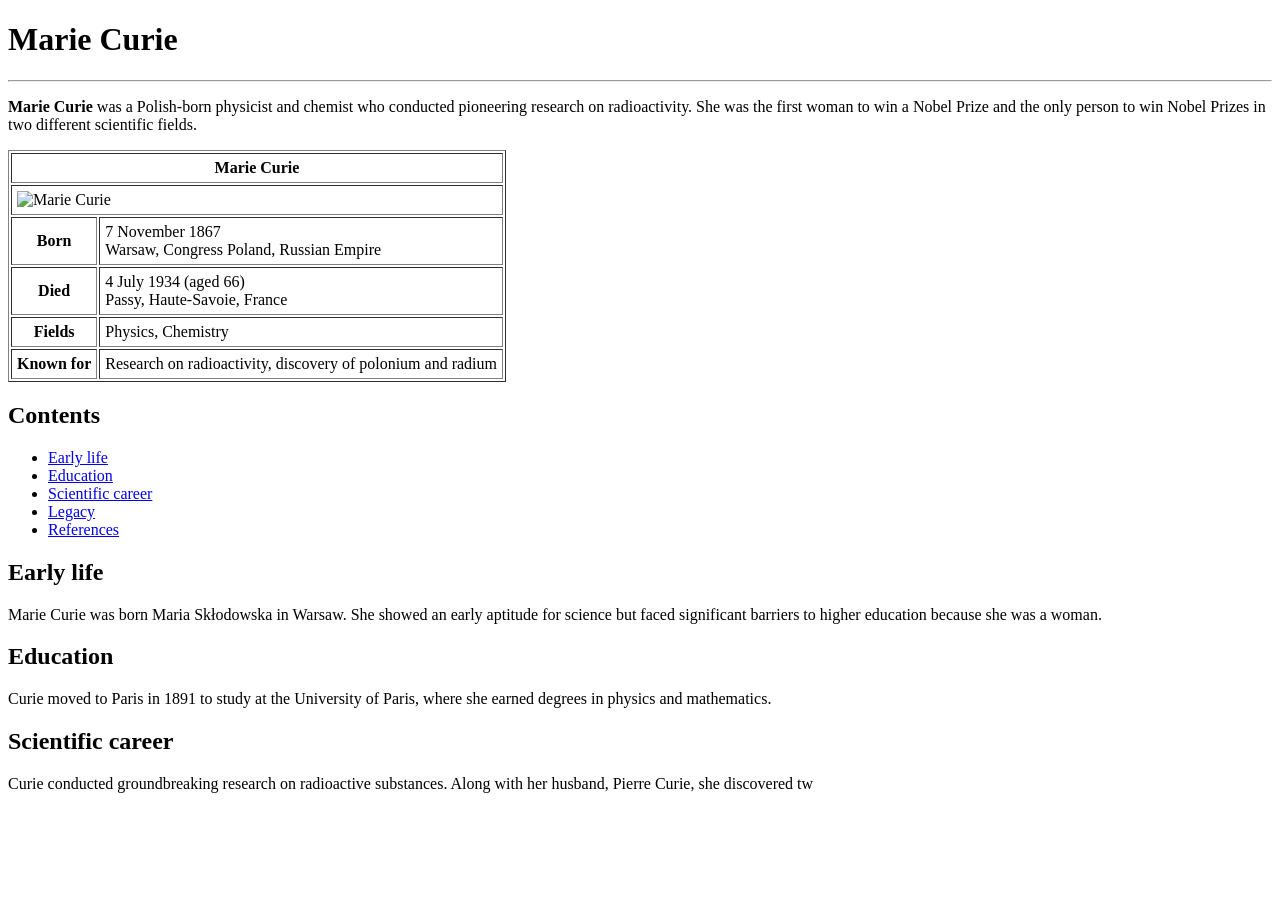
==== index.html @ 8f610070 "Add files via upload" ====
<!DOCTYPE html>
<html lang="en">
<head>
    <meta charset="UTF-8">
    <title>Marie Curie - Wikipedia</title>
</head>
<body>

    <h1>Marie Curie</h1>
    <hr>

    <p><strong>Marie Curie</strong> was a Polish-born physicist and chemist who conducted pioneering research on radioactivity.
    She was the first woman to win a Nobel Prize and the only person to win Nobel Prizes in two different scientific fields.</p>

    <table border="1" cellpadding="5">
        <tr>
            <th colspan="2">Marie Curie</th>
        </tr>
        <tr>
            <td colspan="2">
                <img src="https://upload.wikimedia.org/wikipedia/commons/6/69/Marie_Curie_c1920.jpg"
                     alt="Marie Curie" width="200">
            </td>
        </tr>
        <tr>
            <th>Born</th>
            <td>7 November 1867<br>Warsaw, Congress Poland, Russian Empire</td>
        </tr>
        <tr>
            <th>Died</th>
            <td>4 July 1934 (aged 66)<br>Passy, Haute-Savoie, France</td>
        </tr>
        <tr>
            <th>Fields</th>
            <td>Physics, Chemistry</td>
        </tr>
        <tr>
            <th>Known for</th>
            <td>Research on radioactivity, discovery of polonium and radium</td>
        </tr>
    </table>

    <h2>Contents</h2>
    <ul>
        <li><a href="#early">Early life</a></li>
        <li><a href="#education">Education</a></li>
        <li><a href="#career">Scientific career</a></li>
        <li><a href="#legacy">Legacy</a></li>
        <li><a href="#references">References</a></li>
    </ul>

    <h2 id="early">Early life</h2>
    <p>Marie Curie was born Maria Skłodowska in Warsaw. She showed an early aptitude for science
    but faced significant barriers to higher education because she was a woman.</p>

    <h2 id="education">Education</h2>
    <p>Curie moved to Paris in 1891 to study at the University of Paris, where she earned degrees
    in physics and mathematics.</p>

    <h2 id="career">Scientific career</h2>
    <p>Curie conducted groundbreaking research on radioactive substances. Along with her husband,
    Pierre Curie, she discovered tw
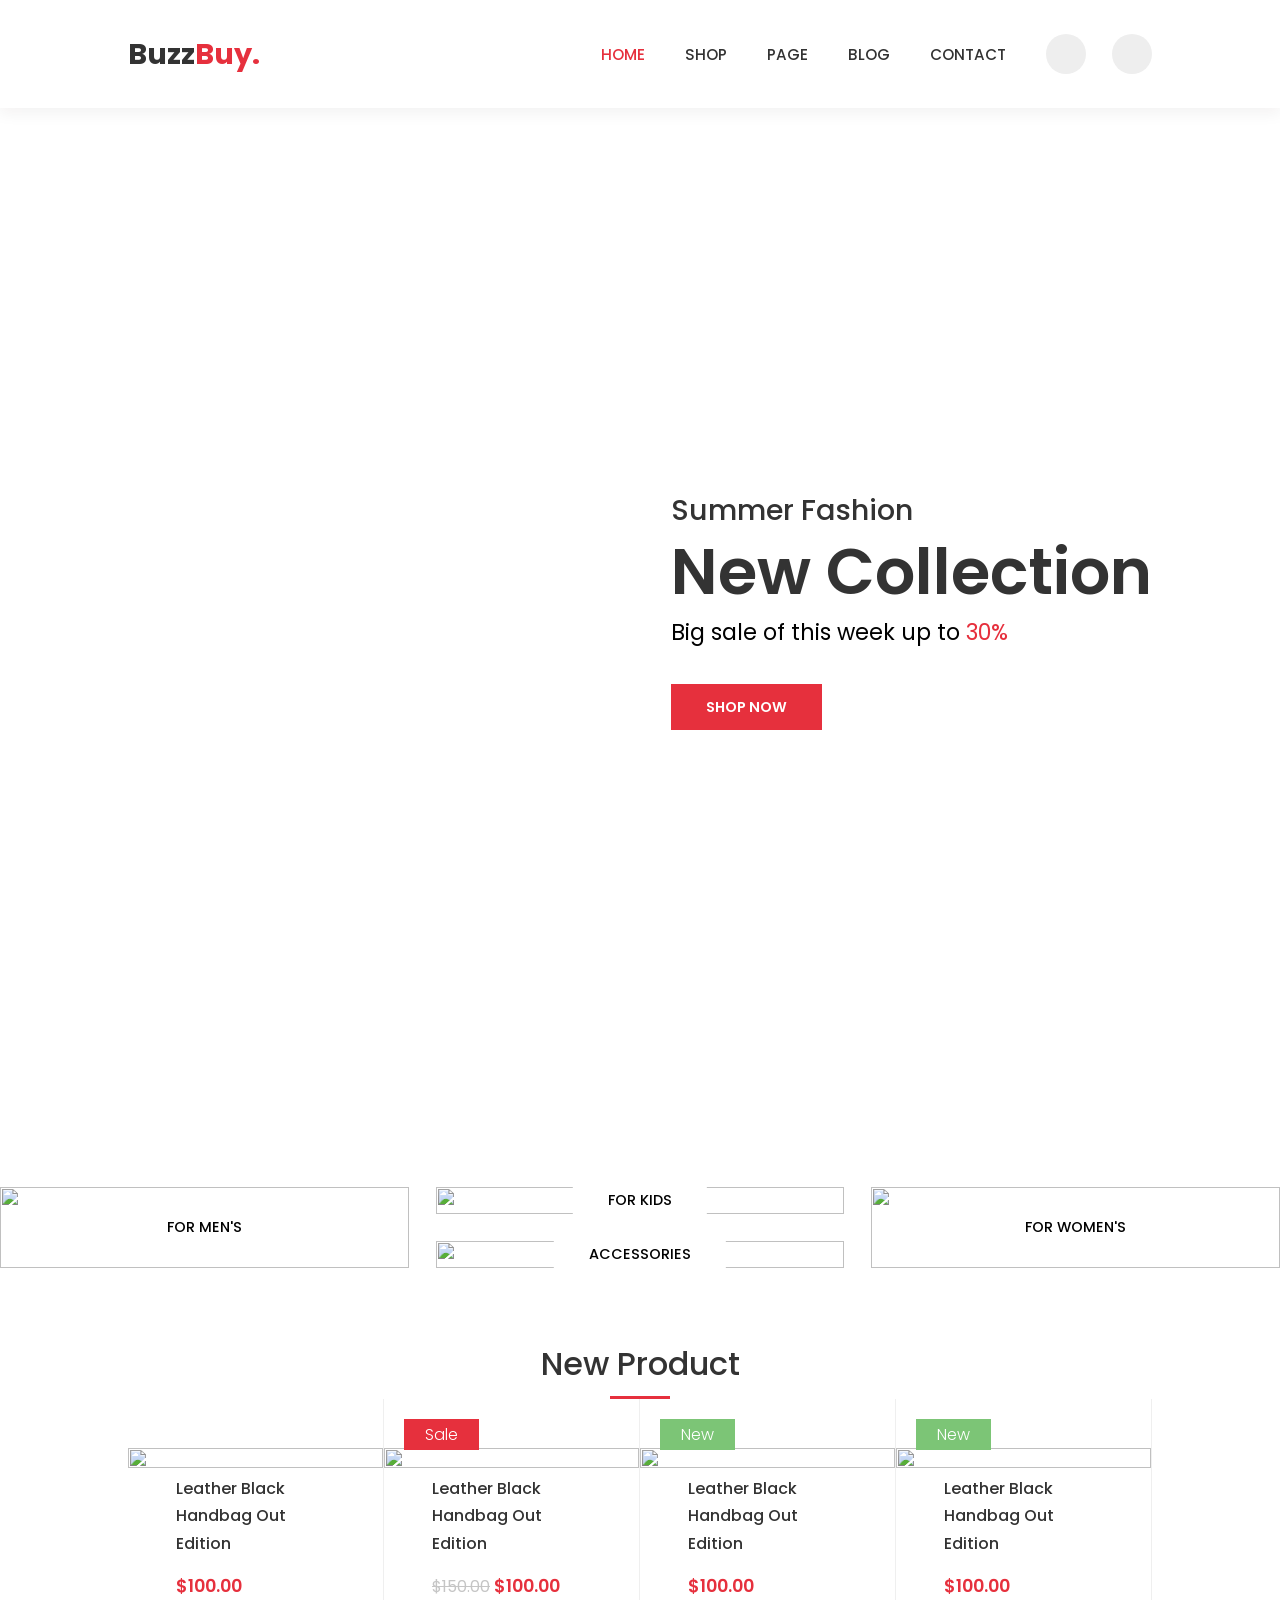
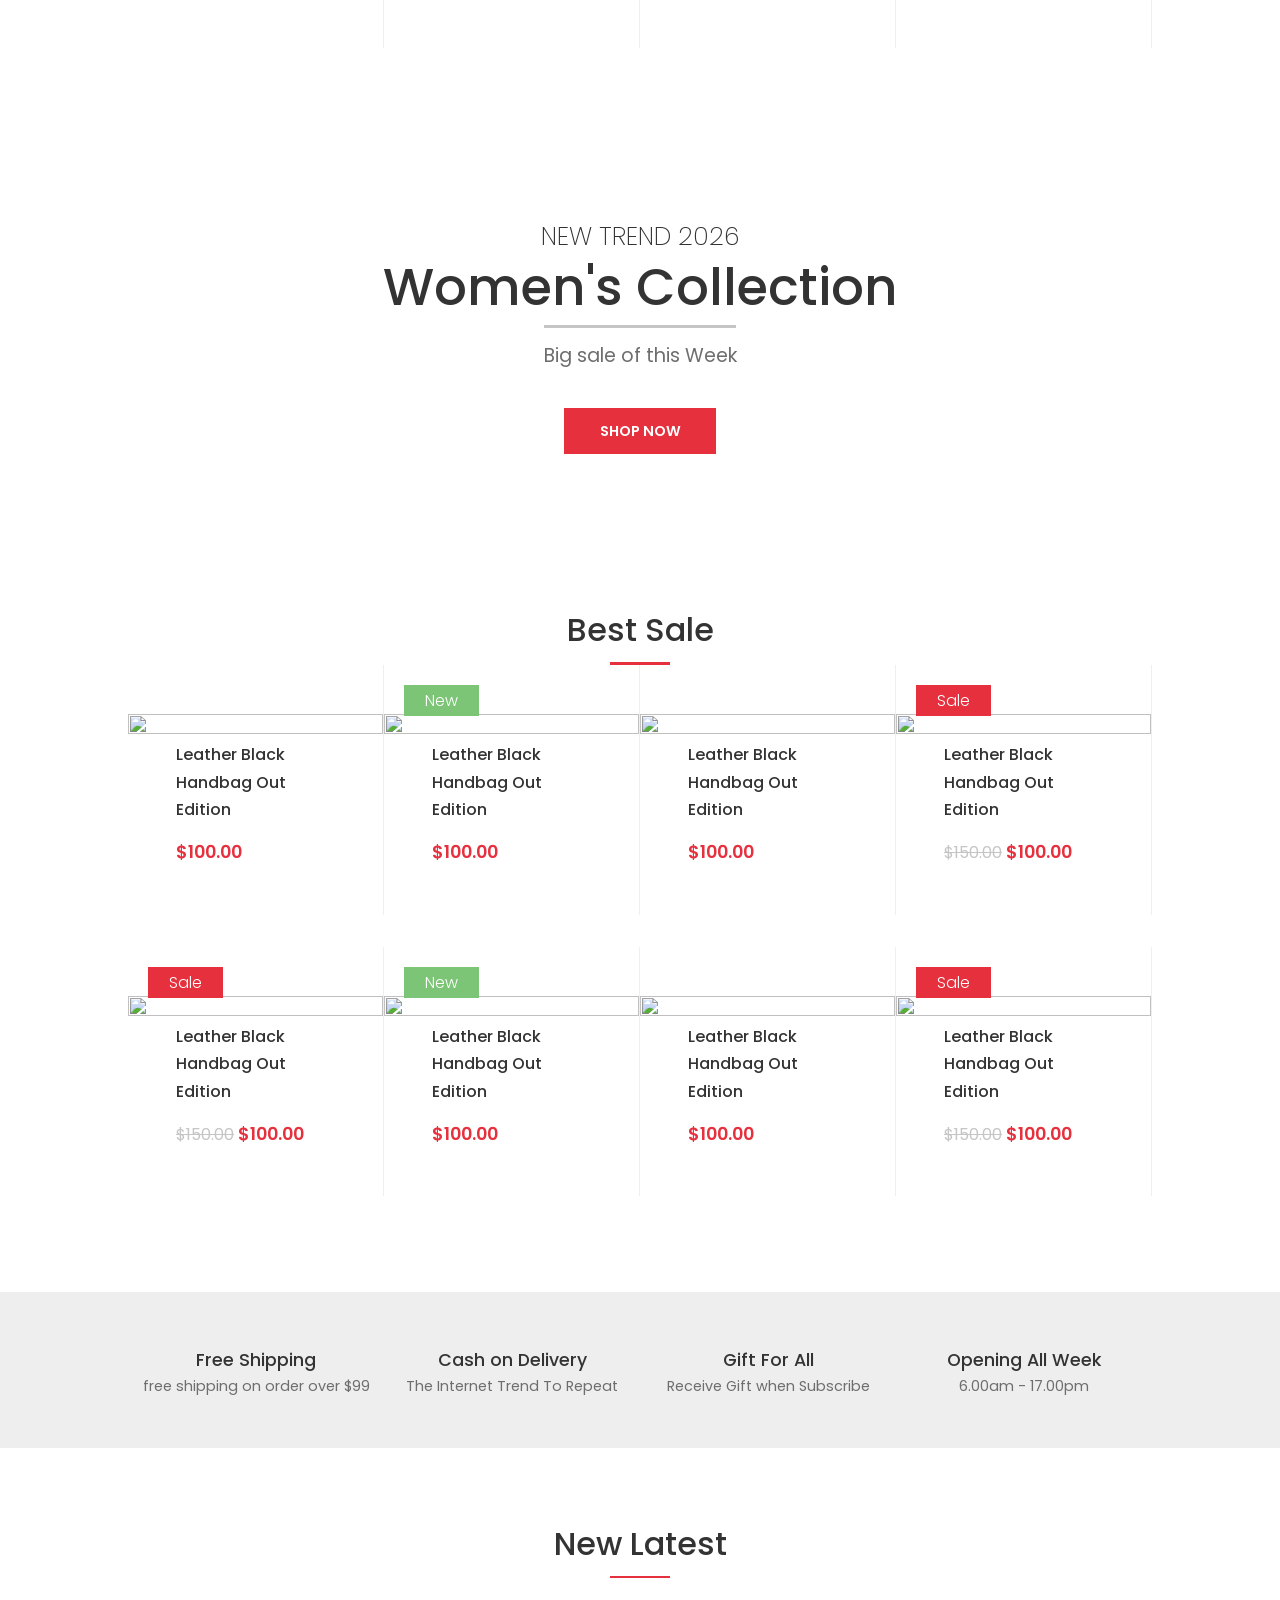
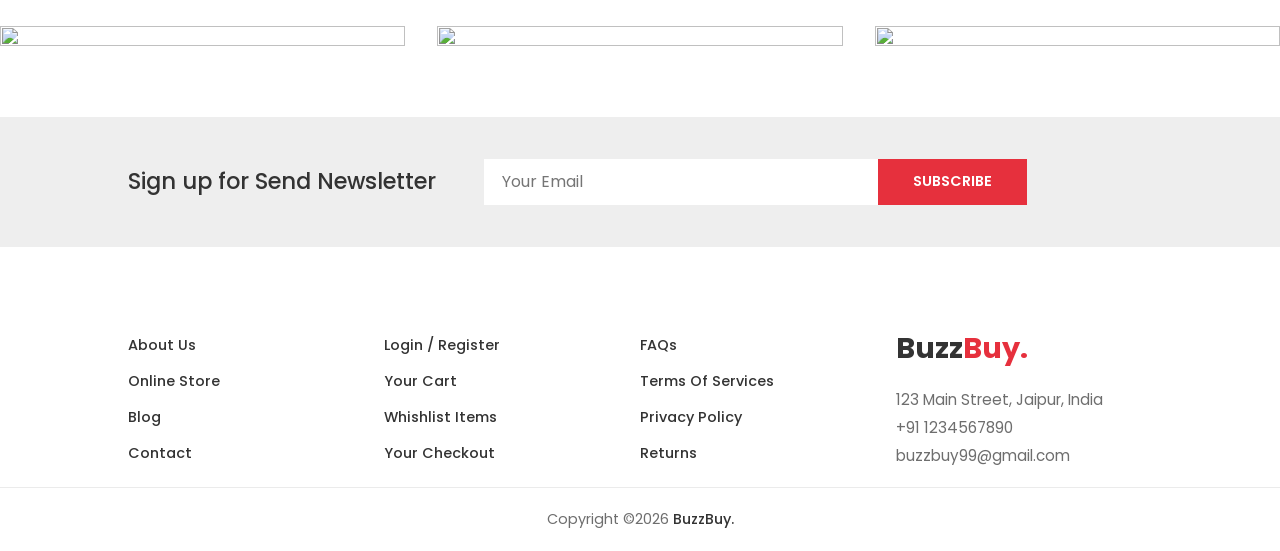
==== commit 1c534d68: "Add files via upload" ====
--- a/index.html
+++ b/index.html
@@ -2,61 +2,455 @@
 <html lang="en">
 <head>
     <meta charset="UTF-8">
-    <title>Marie Curie - Wikipedia</title>
+    <meta name="viewport" content="width=device-width, initial-scale=1.0">
+    <title>Responsive Shopping Website</title>
+    <link rel="stylesheet" href="https://cdnjs.cloudflare.com/ajax/libs/font-awesome/7.0.1/css/all.min.css" integrity="sha512-2SwdPD6INVrV/lHTZbO2nodKhrnDdJK9/kg2XD1r9uGqPo1cUbujc+IYdlYdEErWNu69gVcYgdxlmVmzTWnetw==" crossorigin="anonymous" referrerpolicy="no-referrer" />
+    <link rel="stylesheet" href="style.css">
 </head>
 <body>
 
-    <h1>Marie Curie</h1>
-    <hr>
-
-    <p><strong>Marie Curie</strong> was a Polish-born physicist and chemist who conducted pioneering research on radioactivity.
-    She was the first woman to win a Nobel Prize and the only person to win Nobel Prizes in two different scientific fields.</p>
-
-    <table border="1" cellpadding="5">
-        <tr>
-            <th colspan="2">Marie Curie</th>
-        </tr>
-        <tr>
-            <td colspan="2">
-                <img src="https://upload.wikimedia.org/wikipedia/commons/6/69/Marie_Curie_c1920.jpg"
-                     alt="Marie Curie" width="200">
-            </td>
-        </tr>
-        <tr>
-            <th>Born</th>
-            <td>7 November 1867<br>Warsaw, Congress Poland, Russian Empire</td>
-        </tr>
-        <tr>
-            <th>Died</th>
-            <td>4 July 1934 (aged 66)<br>Passy, Haute-Savoie, France</td>
-        </tr>
-        <tr>
-            <th>Fields</th>
-            <td>Physics, Chemistry</td>
-        </tr>
-        <tr>
-            <th>Known for</th>
-            <td>Research on radioactivity, discovery of polonium and radium</td>
-        </tr>
-    </table>
-
-    <h2>Contents</h2>
-    <ul>
-        <li><a href="#early">Early life</a></li>
-        <li><a href="#education">Education</a></li>
-        <li><a href="#career">Scientific career</a></li>
-        <li><a href="#legacy">Legacy</a></li>
-        <li><a href="#references">References</a></li>
-    </ul>
-
-    <h2 id="early">Early life</h2>
-    <p>Marie Curie was born Maria Skłodowska in Warsaw. She showed an early aptitude for science
-    but faced significant barriers to higher education because she was a woman.</p>
-
-    <h2 id="education">Education</h2>
-    <p>Curie moved to Paris in 1891 to study at the University of Paris, where she earned degrees
-    in physics and mathematics.</p>
-
-    <h2 id="career">Scientific career</h2>
-    <p>Curie conducted groundbreaking research on radioactive substances. Along with her husband,
-    Pierre Curie, she discovered tw
+   <!--Navbar Here -->
+   <header>
+        <nav class="navbar flex container">
+            <a href="#" class="logo">
+                Buzz<span>Buy.</span>
+            </a>
+
+            <ul class="navlist flex">
+                <li>
+                    <a href="#" class="link link-active">home</a>
+                </li>
+                <li>
+                    <a href="#" class="link">shop</a>
+                </li>
+                <li>
+                    <a href="#" class="link">page</a>
+                </li>
+                <li>
+                    <a href="#" class="link">blog</a>
+                </li>
+                <li>
+                    <a href="#" class="link">contact</a>
+                </li>
+                <li class="nav-icons flex">
+                    <a href="#" class="icon">
+                        <i class="fa-solid fa-magnifying-glass"></i>
+                    </a>
+                    <a href="#">
+                        <i class="fa-solid fa-user"></i>
+                    </a>
+                    <a href="#" class="icon icon-active">
+                        <i class="fa-solid fa-shopping-bag"></i>
+                    </a>
+                </li>
+            </ul>
+            
+            <a href="#" class="hamburger">
+                 <i class="fa-solid fa-bars"></i>
+            </a>
+        </nav>
+    </header>
+
+
+ 
+
+    <!--Section Here -->
+    <main>
+        <section class="hero">
+           <div class="hero-content flex container">
+                <div>
+                    <h3>Summer Fashion</h3>
+                    <h1>New Collection</h1>
+                    <h4>Big sale of this week up to <span>30%</span></h4>
+                    <button>Shop Now</button>
+                </div>
+            </div>
+        </section>
+        <section class="section">
+            <div class="category-container">
+                <div class="category">
+                    <img src="images/for men.jpg">
+                    <button>for Men's</button>    
+                </div>
+                <div class="category">
+                    <img src="images/for kids.jpg">
+                    <button>for Kids</button>    
+                </div>
+                <div class="category">
+                    <img src="images/for accessories.jpg">
+                    <button>Accessories</button>    
+                </div>
+                <div class="category">
+                    <img src="images/for women.jpg">
+                    <button>for Women's</button>    
+                </div>
+            </div>
+        </section>
+        <section class="section">
+            <div class="container">
+                 <h2>New Product</h2>
+            <div class="line"></div>
+
+            <div class="card-container flex wrap">
+                <div class="card">
+                    <img src="images/card-image1.jpg">
+                    <div class="card-content">
+                        <p class="title">
+                            Leather Black Handbag Out Edition
+                        </p>
+                        <div class ="price">
+                            <span class="amount">$100.00</span>
+                        </div>
+                        <button class="add-to-cart">Add to Cart</button>
+                    </div>
+                </div>
+                <div class="card sale">
+                    <img src="images/card-image2.jpg">
+                    <div class="card-content">
+                        <p class="title">
+                            Leather Black Handbag Out Edition
+                        </p>
+                        <div class="price">
+                            <del>$150.00</del>
+                            <span class="amount">$100.00</span>
+                        </div>
+                        <button class="add-to-cart">Add to Cart</button>
+                    </div>
+                </div>
+                <div class="card new">
+                    <img src="images/card-image3.jpg">
+                    <div class="card-content">
+                        <p class="title">
+                            Leather Black Handbag Out Edition
+                        </p>
+                        <div class="price">
+                            <span class="amount">$100.00</span>
+                        </div>
+                        <button class="add-to-cart">Add to Cart</button>
+                    </div>
+                </div>
+                <div class="card new">
+                    <img src="images/card-image4.jpg">
+                    <div class="card-content">
+                        <p class="title">
+                            Leather Black Handbag Out Edition
+                        </p>
+                        <div class="price">
+                            <span class="amount">$100.00</span>
+                        </div>
+                        <button class="add-to-cart">Add to Cart</button>
+                    </div>
+                </div>
+                
+            </div>
+            </div>
+        </section>
+
+        <section class="section">
+            <div class="sale-container">
+                <h3>New Trend 2026</h3>
+                <h1>Women's Collection</h1>
+                <div class="line"></div>
+                <h4>Big sale of this Week</h4>
+                <button>shop now</button>
+            </div>
+        
+        </section>
+
+
+
+
+       <section class="section">
+        <div class="container">
+            <h2>Best Sale</h2>
+            <div class="line"></div>
+
+            <div class="card-container flex wrap">
+                <div class="card">
+                    <img src="images/card-image5.jpg">
+                    <div class="card-content">
+                        <p class="title">
+                            Leather Black Handbag Out Edition
+                        </p>
+                        <div class ="price">
+                            <span class="amount">$100.00</span>
+                        </div>
+                        <button class="add-to-cart">Add to Cart</button>
+                    </div>
+                </div>
+                <div class="card new">
+                    <img src="images/card-image6.jpg">
+                    <div class="card-content">
+                        <p class="title">
+                            Leather Black Handbag Out Edition
+                        </p>
+                        <div class="price">
+                            <span class="amount">$100.00</span>
+                        </div>
+                        <button class="add-to-cart">Add to Cart</button>
+                    </div>
+                </div>
+                <div class="card">
+                    <img src="images/card-image7.jpg">
+                    <div class="card-content">
+                        <p class="title">
+                            Leather Black Handbag Out Edition
+                        </p>
+                        <div class="price">
+                            <span class="amount">$100.00</span>
+                        </div>
+                        <button class="add-to-cart">Add to Cart</button>
+                    </div>
+                </div>
+                <div class="card sale">
+                    <img src="images/card-image8.jpg">
+                    <div class="card-content">
+                        <p class="title">
+                            Leather Black Handbag Out Edition
+                        </p>
+                        <div class="price">
+                            <del>$150.00</del>
+                            <span class="amount">$100.00</span>
+                        </div>
+                        <button class="add-to-cart">Add to Cart</button>
+                    </div>
+                </div>
+                
+            </div>
+            <div class="card-container flex wrap">
+                <div class="card sale">
+                    <img src="images/card-image9.jpg">
+                    <div class="card-content">
+                        <p class="title">
+                            Leather Black Handbag Out Edition
+                        </p>
+                        <div class ="price">
+                            <del>$150.00</del>
+                            <span class="amount">$100.00</span>
+                        </div>
+                        <button class="add-to-cart">Add to Cart</button>
+                    </div>
+                </div>
+                <div class="card new">
+                    <img src="images/card-image10.jpg">
+                    <div class="card-content">
+                        <p class="title">
+                            Leather Black Handbag Out Edition
+                        </p>
+                        <div class="price">
+                            <span class="amount">$100.00</span>
+                        </div>
+                        <button class="add-to-cart">Add to Cart</button>
+                    </div>
+                </div>
+                <div class="card">
+                    <img src="images/card-image11.jpg">
+                    <div class="card-content">
+                        <p class="title">
+                            Leather Black Handbag Out Edition
+                        </p>
+                        <div class="price">
+                            <span class="amount">$100.00</span>
+                        </div>
+                        <button class="add-to-cart">Add to Cart</button>
+                    </div>
+                </div>
+                <div class="card sale">
+                    <img src="images/card-image12.jpg">
+                    <div class="card-content">
+                        <p class="title">
+                            Leather Black Handbag Out Edition
+                        </p>
+                        <div class="price">
+                            <del>$150.00</del>
+                            <span class="amount">$100.00</span>
+                        </div>
+                        <button class="add-to-cart">Add to Cart</button>
+                    </div>
+                </div>
+                
+            </div>
+        </div>
+       </section>
+
+       <section class="section">
+        <div class="secondary-bg">
+            <div class="container flex wrap">
+                <div class="box">
+                    <i class="fa-solid fa-truck"></i>
+                    <h5>
+                        <a href="#>">Free Shipping</a>
+                    </h5>
+                    <p class="des">free shipping on order over $99</p>
+                </div>
+                <div class="box">
+                    <i class="fa-solid fa-money-bill-1"></i>
+                    <h5>
+                        <a href="#>">Cash on Delivery</a>
+                    </h5>
+                    <p class="des">The Internet Trend To Repeat</p>
+                </div>
+                <div class="box">
+                    <i class="fa-solid fa-gift"></i>
+                    <h5>
+                        <a href="#>">Gift For All</a>
+                    </h5>
+                    <p class="des">Receive Gift when Subscribe</p>
+                </div>
+                <div class="box">
+                    <i class="fa-solid fa-clock"></i>
+                    <h5>
+                        <a href="#>">Opening All Week</a>
+                    </h5>
+                    <p class="des">6.00am - 17.00pm</p>
+                </div>
+            </div>
+        </div>   
+       </section>
+
+       <section class="section">
+           <div class="container">
+                <h2>New Latest</h2>
+                <div class="line"></div>
+           </div>
+           <div class="blog-container flex wrap">
+              <div class="blog-box">
+                    <img src="images/news-image1.jpeg">
+                    <div class="blog-content">
+                        <h3 class="heading">
+                            <a href="#">New Trend 2026</a>
+                        </h3>
+                        <p class="des">Lorem ipsum dolor sit amet consectetur adipisicing elit. Possimus nemo atque deserunt labore rerum fugit?</p>
+                        <a href="#" class="blog-link">Read More</a>
+                    </div>
+                </div>  
+              <div class="blog-box">
+                    <img src="images/news-image2.jpeg">
+                    <div class="blog-content">
+                        <h3 class="heading">
+                            <a href="#">New Trend 2026</a>
+                        </h3>
+                        <p class="des">Lorem ipsum dolor sit amet consectetur adipisicing elit. Possimus nemo atque deserunt labore rerum fugit?</p>
+                        <a href="#" class="blog-link">Read More</a>
+                    </div>
+                </div>  
+              <div class="blog-box">
+                    <img src="images/news-image3.jpeg">
+                    <div class="blog-content">
+                        <h3 class="heading">
+                            <a href="#">New Trend 2026</a>
+                        </h3>
+                        <p class="des">Lorem ipsum dolor sit amet consectetur adipisicing elit. Possimus nemo atque deserunt labore rerum fugit?</p>
+                        <a href="#" class="blog-link">Read More</a>
+                    </div>
+                </div>  
+            </div>
+       </section>
+
+     
+
+       <section class="section">
+           <div class="secondary-bg">
+               <form class="container flex wrap">
+                    <h3>Sign up for Send Newsletter</h3>
+
+                    <div class="input-container flex">
+                        <input type="email"name="email"
+                        id="email" placeholder="Your Email" autocomplete="off">
+                        <button>Subscribe</button>
+                    </div>
+
+                    <div class="social-icons flex">
+                        <a href="#" class="media">
+                            <i class="fa-brands fa-facebook-f"></i>
+                        </a>
+                        <a href="#" class="media">
+                            <i class="fa-brands fa-x-twitter"></i>
+                        </a>
+                        <a href="#" class="media">
+                            <i class="fa-brands fa-google"></i>
+                        </a>
+                        <a href="#" class="media">
+                            <i class="fa-brands fa-behance"></i>
+                        </a>
+                        <a href="#" class="media">
+                            <i class="fa-brands fa-linkedin-in"></i>
+                        </a>
+                    </div>
+               </form>
+           </div>
+       </section>
+    </main>
+
+
+    <!--Footer Here -->
+    <footer class="section">
+        <div class="footer- container container flex wrap">
+        <ul class="footer-list">
+            <li>
+                <a href="#" class="footer-link">about us</a>
+            </li>
+            <li>
+                <a href="#" class="footer-link">Online store</a>
+            </li>
+            <li>
+                <a href="#" class="footer-link">blog</a>
+            </li>
+            <li>
+                <a href="#" class="footer-link">contact</a>
+            </li>
+        </ul>
+        <ul class="footer-list">
+            <li>
+                <a href="#" class="footer-link">login / register</a>
+            </li>
+            <li>
+                <a href="#" class="footer-link">your cart</a>
+            </li>
+            <li>
+                <a href="#" class="footer-link">whishlist items</a>
+            </li>
+            <li>
+                <a href="#" class="footer-link">Your checkout</a>
+            </li>
+        </ul>
+        <ul class="footer-list">
+            <li>
+                <a href="#" class="footer-link">FAQs</a>
+            </li>
+            <li>
+                <a href="#" class="footer-link">terms of services</a>
+            </li>
+            <li>
+                <a href="#" class="footer-link">privacy policy</a>
+            </li>
+            <li>
+                <a href="#" class="footer-link">returns</a>
+            </li>
+        </ul>
+        <ul class="footer-list">
+            <li class="footer-logo">
+                <a href="#" class="logo">
+                     Buzz<span>Buy.</span>
+                </a>
+            </li>
+            <li>
+                <p class="detail">123 Main Street, Jaipur, India</p>
+            </li>
+            <li>
+                <p class="detail">+91 1234567890</p>
+            </li>
+            <li>
+                <p class="detail">buzzbuy99@gmail.com</p>
+            </li>
+        </ul>
+        </div>
+        <div class="footer-bottom">
+            <p>
+                Copyright &copy2026 
+                <a href="#" class="footer-link">BuzzBuy.</a>
+            </p>
+        </div>
+    </footer>
+
+                
--- a/style.css
+++ b/style.css
@@ -0,0 +1,646 @@
+@import url('https://fonts.googleapis.com/css2?family=Poppins:ital,wght@0,100;0,200;0,300;0,400;0,500;0,600;0,700;0,800;0,900;1,100;1,200;1,300;1,400;1,500;1,600;1,700;1,800;1,900&display=swap');
+*{
+    margin: 0;
+    padding: 0;
+    box-sizing: border-box;
+    font-family: "Poppins", sans-serif;
+}
+
+html{
+    scroll-behavior: smooth;
+}
+
+:root{
+    --white-clr: #fff;
+    --black-clr: #000;
+    --light-black: #333;
+    --primary-clr: #e6303d;
+    --secondary-clr:#eee;
+    --tag-clr: #7cc576;
+ }
+
+/* Basic Styling */
+li{
+    list-style: none;
+}
+
+a{
+    text-decoration: none;
+}
+
+a:hover{
+    color: var(--primary-clr);
+}
+
+img{
+    width: 100%;
+    height: 100%;
+    display: block;
+    transition: transform .3s ease-in-out;
+}
+
+.flex{
+    display: flex;
+    align-items: center;
+}
+
+.container{
+    max-width: 80%;
+    margin: auto;
+}
+
+.section{
+    padding-top: 4rem;
+}
+
+.wrap{
+    flex-wrap: wrap;
+}
+
+
+.secondary-bg{
+    background: var(--secondary-clr);
+    padding-block: 2.2rem;
+}
+
+
+
+
+
+ /* Navbar Styling */
+
+header{
+    background: var(--white-clr);
+    position: fixed;
+    top: 0;
+    left: 0;
+    right: 0;
+    z-index: 1000;
+    box-shadow:
+    0px 5px 14.25px .75px rgba(36, 11, 12, .05);
+
+}
+
+
+ .logo{
+    font-size: 1.8rem;
+    font-weight: bold;
+    color: var(--light-black);
+ }
+
+ .link{
+    font-size: .95rem;
+    color: var(--light-black);
+    text-transform: uppercase;
+    font-weight: 500;
+ }
+  
+ .icon{
+        font-size: .9rem;
+        color: var(--light-black);
+        background: var(--secondary-clr);
+        width: 40px;
+        height: 40px;
+        line-height: 40px;
+        text-align: center;
+        border-radius: 50%;
+    }
+
+.icon:hover,
+.icon-active{
+    background: var(--secondary-clr);
+
+}
+    span,
+ .link-active,
+ .icon-active{
+    color: var(--primary-clr);
+ }
+
+.navbar{
+    height: 12vh;
+    justify-content: space-between;
+}
+
+.navlist{
+    gap: 2.5rem;
+}
+
+.nav-icons{
+    gap: .8rem;
+}
+
+.hamburger{
+    font-size: 1.7rem;
+    color: var(--primary-clr);
+    display: none;
+}
+
+
+/*Section Styling */
+
+.hero{
+    height: 115vh;
+    background-image: url("images/hero-image.jpg");
+    background-position: center center;
+    background-size: cover;
+    background-repeat: no-repeat;
+    margin-top: 5.5rem;
+    }
+
+.hero-content{
+    height: 100%;
+    justify-content: flex-end;
+}
+
+
+h3{
+    font-size: 1.8rem;
+    font-weight: 500;
+    line-height: 3.7rem;
+    color: var(--light-black);
+}
+
+h1{
+    font-size: 4rem;
+    line-height: 4rem;
+    font-weight: 600;
+    color: var(--light-black);
+}
+
+h4{
+    font-size: 1.4rem;
+    font-weight: 400;
+    line-height: 3.5rem;
+    margin-bottom: 1.5rem;
+}
+
+button{
+    font-weight: 600;
+    font-size: .9rem;
+    padding: .8rem 2.2rem;
+    text-transform: uppercase;
+    color: var(--white-clr);
+    border: none;
+    background: var(--primary-clr);
+    transition: all.3s ease-in-out;
+}
+
+button:hover{
+    background: var(--light-black);
+}
+
+
+.category-container{
+    display: grid;
+    grid-template-columns: repeat(3, 1fr);
+    grid-gap: 1.7rem;
+}
+
+.category:nth-child(1),
+.category:nth-child(4){
+    grid-row: 1 / 3;
+}
+
+.category:nth-child(2){
+    grid-row: 1 / 2;
+}
+
+.category{
+    position: relative;
+    overflow: hidden;
+}
+.category button{
+    position: absolute;
+    top: 50%;
+    left: 50%;
+    transform: translate(-50%, -50%);
+    font-weight: 500;
+    background: var(--white-clr);
+    color: var(--black-clr);
+    z-index: 3;
+}
+
+
+.category button:hover{
+    background: var(--primary-clr);
+    color:  var(--white-clr);
+}
+
+.category:hover img{
+    transform: scale(1.1);
+}
+
+.category::before{
+    content: '';
+    position: absolute;
+    background: var(--white-clr);
+    width: 0%;
+    height: 100%;
+    opacity: .2;
+    z-index: 2;
+    transition:all .3s ease-in-out;
+}
+
+.category:hover::before{
+    width: 100%;
+}
+
+h2{
+    font-size: 2rem;
+    line-height: 4rem;
+    color: var(--light-black);
+    font-weight: 500;
+    text-align: center;
+}
+
+.line{
+    background: var(--primary-clr);
+    width: 60px;
+    height: 2.5px;   
+    margin: auto;
+}
+
+.car-container{
+    justify-content: center;
+    margin-top: 3rem;
+    text-align: center;
+}
+
+.card{
+    border-right: 1px solid #efefef;
+    flex: 1;
+    padding-block: 3.1rem;
+    margin-bottom: 2rem;
+    transition: all .3s ease-in-out;
+    position: relative;
+}
+
+.card:hover{
+    box-shadow: 
+    0px 5px 19px 1px rgba(36, 11, 12, .15);
+    z-index: 3;
+}
+
+.card-content{
+    padding: 0 3rem;
+}
+
+.title{
+    font-size: 1rem;
+    color: var(--light-black);
+    line-height: 1.7rem;
+    font-weight: 500;
+}
+
+.price{
+    margin-top: 1rem;
+}
+
+del{
+    color: #c5c5c5;
+}
+
+.amount{
+    font-size: 1.1rem;
+    font-weight: 600;
+}
+
+.add-to-cart{
+    position: absolute;
+    left: 0;
+    right: 0;
+    top: 100%;
+    transform: translateY(10px);
+    opacity: 0;
+    visibility: hidden;
+    transition: all .3s ease-in-out;
+}
+
+.card:hover .add-to-cart{
+    transform: translateY(0);
+    opacity: 1;
+    visibility: visible;
+}
+
+.sale::before,
+.new::before{
+    position: absolute;
+    top: 20px;
+    left: 20px;
+    padding: .2rem 1.3rem;
+    color: var(--white-clr);
+    font-weight: 300;
+}
+
+.new::before{
+    content: 'New';
+    background: var(--tag-clr);
+}
+
+.sale::before{
+    content: 'Sale';
+    background: var(--primary-clr);
+}
+.sale-container{
+    padding-block: 5rem;
+    text-align: center;
+    background-image: url("images/sale-image.jpg");
+    background-size: cover;
+    background-repeat: no-repeat;
+}
+
+
+.sale-container h3{
+    font-weight: 200;
+    font-size: 1.56rem;
+    line-height: 1.6rem;
+    text-transform: uppercase;
+}
+
+.sale-container h1{
+    font-size: 3.2rem;
+    font-weight: 500;
+    line-height: 4.7rem;
+}
+
+.sale-container .line{
+    width: 15%;
+    background: #c5c5c5;
+}
+
+.sale-container h4{
+    font-size: 1.2rem;
+    color: #6e6e6e;
+    line-height: 3.5rem;
+}
+
+.box{
+    flex: 1;
+    text-align: center;
+    margin-block: 1rem;
+    flex-basis: 200px;
+}
+
+.box .fa-solid{
+    font-size: 1.rem;
+    color: var(--primary-clr);
+}
+
+h5 a{
+    font-size: 1.1rem;
+    color: var(--light-black);
+    font-weight: 500;
+    line-height: 2rem;
+}
+
+.des{
+    color: #6e6e6e;
+    font-size: .9rem;
+    font-weight: 400;
+}
+
+.blog-container{
+    flex: 1;
+    margin-top: 3rem;
+    gap: 2rem;
+}
+
+.blog-box{
+    flex: 1;
+    position: relative;
+    flex-basis: 300px;
+}
+
+.blog-box::before{
+    content:'';
+    position: absolute;
+    background: rgba( 0, 0 , 0, .5);
+    top: 0;
+    left: 0;
+    width: 0;
+    height: 100%;
+    z-index: 3;
+    transition: all .3s ease-in-out;
+}
+
+.blog-box:hover::before{
+    width: 100%;
+}
+.blog-content{
+    position: absolute;
+    top: 50%;
+    left: 40%;
+    transform: translate(-50%, -50%);
+    width: 100%;
+    text-align: center;
+    z-index: 4;
+    padding-inline: 2rem;
+    opacity: 0;
+    visibility: hidden;
+    transition: all .3s ease-in-out;
+}
+
+.heading{
+    font-size: 1.7rem;
+    line-height: 1.5rem;
+    font-weight: 400;
+}
+
+.blog-box *{
+    color: var(--secondary-clr);
+}
+
+.blog-link{
+    font-size: .9rem;
+    font-weight: 600;
+    line-height: 5rem;
+    color: var(--primary-clr);
+    text-decoration: underline;
+    text-underline-offset: 5px;
+    text-transform: uppercase;
+}
+
+.blog-box:hover .blog-content{
+    left: 50%;
+    opacity: 1;
+    visibility: visible;
+}
+
+form{
+    gap: 3rem;
+}
+
+form h3{
+    font-size: 1.4rem;
+}
+
+.input-container{
+    flex: 1;
+    align-items: stretch;
+}
+
+#email{
+    border: none;
+    flex: 1;
+    font-size: 1rem;
+    padding-left: 1.1rem;
+}
+
+#email:focus{
+    outline: none;
+}
+
+.social-icons{
+    gap: 1.2rem;
+    justify-content: flex-end;
+}
+
+.media{
+    font-size: 1.2rem;
+    color: var(--light-black);
+}
+
+/* Footer Here */
+
+.footer-container{
+    padding-block: 3rem;
+}
+
+
+.footer-list{
+    flex: 1;
+    padding-block: 1rem;
+    flex-basis: 200px;
+}
+.footer-link{
+    font-size: .9rem;
+    text-transform: capitalize;
+    font-weight: 500;
+    color: var(--light-black);
+    line-height: 2.25rem;
+}
+
+.footer-logo{
+    margin-bottom: 1rem;
+}
+
+.detail{
+    font-size: .95rem;
+    line-height: 1.75rem;
+    color: #6e6e6e;
+}
+
+.footer-bottom{
+    padding-block: .85rem;
+    text-align: center;
+    color: #6e6e6e;
+    border-top: .065rem solid #ebebeb;
+    font-size: .9rem;
+}
+
+
+
+
+
+
+
+
+
+
+
+
+
+
+
+
+
+
+
+
+
+
+
+
+
+
+
+
+
+
+
+
+
+
+
+
+
+
+
+
+
+
+
+
+
+
+
+@media screen and (max-width: 700px){
+    .navlist{
+        flex-direction: column;
+        align-items: flex-start;
+        position: absolute;
+        top: 0;
+        left: 0;
+        width: 100%;
+        background: var(--black-clr);
+        padding: 2rem;
+        transform: translateY(-100%);
+        transition: transform .3s ease-in-out;
+    }
+
+    .navlist-active{
+        transform: translateY(20%);
+    }
+
+    .navlink a{
+        color: var(--secondary-clr);
+    }
+
+    .nav-icons{
+        color: var(--primary-clr);
+    }
+    .hamburger{
+        display: block;
+    }
+
+    .container{
+        max-width: 95%;
+    }
+
+    .hero{
+        height: 60vh;
+    }
+
+    h3{
+        font-size: 1.3rem;
+        line-height: 1.3rem;
+    }
+
+    h1{
+        font-size: 2.2rem;
+        line-height: 4rem;
+    }
+
+    h4{
+        font-size: 1.1rem;
+        line-height: 2rem;
+    }
+
+    .category.category:nth-child(1),
+    .category.category:nth-child(2),
+    .category.category:nth-child(4){
+        grid-row: auto;
+    }
+}
+    
